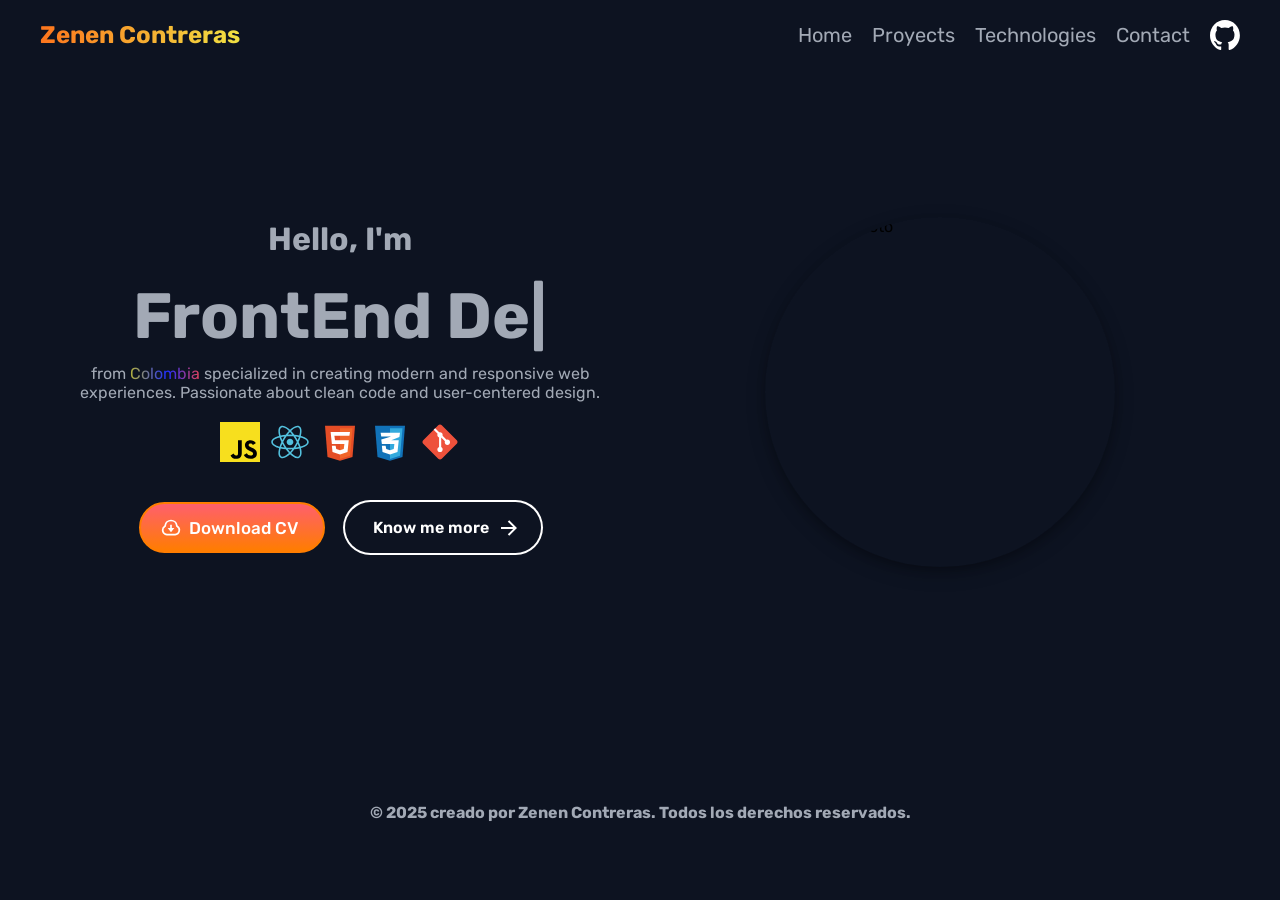
==== Portfolio/index.html @ 16622527 "change: home terminado" ====
<!DOCTYPE html>
<html lang="en">
<head>
    <meta charset="UTF-8">
    <meta name="viewport" content="width=device-width, initial-scale=1.0">
    <link rel="shortcut icon" href="/Portfolio/assets/code.svg" type="image/x-icon">
    <link rel="stylesheet" href="style.css">
    <link rel="preconnect" href="https://fonts.googleapis.com">
    <link rel="preconnect" href="https://fonts.gstatic.com" crossorigin>
    <link href="https://fonts.googleapis.com/css2?family=Rubik:ital,wght@0,500;1,500&display=swap" rel="stylesheet">
    <title>Portfolio Website</title>
</head>
<body>

    <nav>
        <div id="logo" class="logo">
            <h1 class="gradiente">Zenen Contreras</</h1>
        </div>

        <ul>
            <li><a href="#hero">Home</a></li>
            <li><a href="#proyects">Proyects</a></li>
            <li><a href="#technologies">Technologies</a></li>
            <li><a href="#contact">Contact</a></li>
            <img src="/Portfolio/assets/github.svg" alt="Logo de github">
        </ul>



    </nav>

    <section id="hero" class="home">

        <div class="grid1">
            <h2 class="gradiente">Hello, I'm</h2>
            <h1 id="typewriter"><span id="text"></span><span class="cursor">|</span></h1>
    
            <p>from <span> Colombia </span>specialized in creating modern and responsive web experiences. Passionate about clean code and user-centered design.</p>

            <div class="tecnologies">
                <img src="/Portfolio/assets/javascript.svg" alt="Javascript logo">
                <img src="/Portfolio/assets/react.svg" alt="React logo">
                <img src="/Portfolio/assets/html.svg" alt="html logo">
                <img src="/Portfolio/assets/css.svg" alt="">
                <img src="/Portfolio/assets/git.svg" alt="git logo">
            </div>
            <div class="buttons">
                <button class="cssbuttons-io-button">
                    <svg xmlns="http://www.w3.org/2000/svg" viewBox="0 0 24 24" width="20" height="20">
                      <path fill="none" d="M0 0h24v24H0z"></path>
                      <path fill="currentColor" d="M1 14.5a6.496 6.496 0 0 1 3.064-5.519 8.001 8.001 0 0 1 15.872 0 6.5 6.5 0 0 1-2.936 12L7 21c-3.356-.274-6-3.078-6-6.5zm15.848 4.487a4.5 4.5 0 0 0 2.03-8.309l-.807-.503-.12-.942a6.001 6.001 0 0 0-11.903 0l-.12.942-.805.503a4.5 4.5 0 0 0 2.029 8.309l.173.013h9.35l.173-.013zM13 12h3l-4 5-4-5h3V8h2v4z"></path>
                    </svg>
                    <span>Download CV</span>
                  </button>

                  <button class="animated-button">
                    <svg viewBox="0 0 24 24" class="arr-2" xmlns="http://www.w3.org/2000/svg">
                      <path
                        d="M16.1716 10.9999L10.8076 5.63589L12.2218 4.22168L20 11.9999L12.2218 19.778L10.8076 18.3638L16.1716 12.9999H4V10.9999H16.1716Z"
                      ></path>
                    </svg>
                    <span class="text">Know me more</span>
                    <span class="circle"></span>
                    <svg viewBox="0 0 24 24" class="arr-1" xmlns="http://www.w3.org/2000/svg">
                      <path
                        d="M16.1716 10.9999L10.8076 5.63589L12.2218 4.22168L20 11.9999L12.2218 19.778L10.8076 18.3638L16.1716 12.9999H4V10.9999H16.1716Z"
                      ></path>
                    </svg>
                  </button>
            </div>
        </div>
        <div class="grid2">
            <img src="/Portfolio/assets/lego-me.PNG" alt="Lego me photo">
        </div>

    </section>

    <section id="proyects">

    </section>

    <section id="technologies">


    </section id='contact'>

    <footer>
        <h4> © 2025 creado por Zenen Contreras. Todos los derechos reservados. </h4>
    </footer>
    <script src="script.js"></script>
</body>
</html>
---- Portfolio/style.css ----
:root{
    --gradiente: linear-gradient(#e66465, #9198e5)

}


*{
    margin: 0;
    padding: 0;
    box-sizing: border-box;
    font-family: "rubik", sans-serif;
}

body{
    background-color: #0D1321;
}


a{
    color: #a2a9b5;
    text-decoration: none;
}

a:hover{
    color: white;
    cursor: pointer;
}

h1{
    size: 2rem;
}

button{
    color: #a2a9b5;
    padding: 5px;
    border-radius: 10px;

}


/* Navbar */

nav {
    padding: 20px 40px;
    display: flex;
    width: 100%;
    justify-content: space-between;
    align-items: center;
    position: fixed;
}


nav .logo{
    display: flex;
    justify-content: space-between;
    align-items: center;
}

.logo h1{
    transition: all 0.7s;
    background: linear-gradient(90deg, rgba(253,117,29,1) 0%, rgba(252,236,69,0.9542410714285714) 100%);
    -webkit-text-fill-color: transparent;
    -webkit-background-clip: text;
    cursor: pointer;
}

.logo h1:hover{
    transform: scale(1.02);
}



nav ul{
    display: flex;
    justify-content: center;
    align-items: center;
    gap: 20px;
    list-style: none;
    font-size: 1.25em;
}


ul a{
    transition: ease-in 1s;
}


ul a:hover{
    background: linear-gradient(90deg, rgba(253,117,29,1) 0%, rgba(252,236,69,0.9542410714285714) 100%);
    -webkit-text-fill-color: transparent;
    -webkit-background-clip: text;
    transform: scale(1.3);
}

ul img{
    width: 30px;
    height: 30px;
    cursor: pointer;
    transition: all 0.4s;
}

ul img:hover{
    transform: scale(1.1);
}


/* Home */

.home{
    padding: 200px 40px 200px 40px;
    display: grid;
    grid-template-columns: 1fr 1fr;
    grid-template-rows: 1fr;
}


.grid1{
    display: flex;
    justify-content: center;
    align-items: center;
    flex-direction: column;
    color: #a2a9b5;
}

.grid1 h2{
    font-size: 2em;
    padding: 10px;
}

.grid1 h1{
    font-size: 4em;
    padding: 10px;
}

.cursor {
    display: inline-block;
    animation: blink 0.8s steps(2, start) infinite;
  }
  
@keyframes blink {
    to {
      visibility: hidden;
    }
}

.grid1{
    padding: 10px;
}

.grid1 p{
    text-align: center;
}
  
.grid1 p span{
    background: linear-gradient(90deg, rgba(180,178,58,1) 0%, rgba(29,43,253,1) 50%, rgba(252,69,69,1) 100%);
    -webkit-text-fill-color: transparent;
    -webkit-background-clip: text;
} 
.tecnologies{
    display: flex;
    justify-content: center;
    align-items: center;
    padding: 20px;
    gap: 10px;
}

.tecnologies img{
    width: 40px;
    height: 40px;
}

.buttons{
    padding: 20px;
    display: flex;
    gap: 20px;
    align-items: center;
    justify-content: center;
}

.cssbuttons-io-button {
    display: flex;
    align-items: center;
    font-family: inherit;
    font-weight: 500;
    font-size: 17px;
    padding: 0.8em 1.5em 0.8em 1.2em;
    color: white;
    background: #ff7d00;
    background: linear-gradient(0deg, rgba(255, 125, 0, 1) 0%, rgba(255, 95, 109, 1) 100%);
    border: 2px solid #ff7d00;
    border-radius: 20em;
    cursor: pointer;
  }
  
  .cssbuttons-io-button svg {
    margin-right: 8px;
  }
  
  .cssbuttons-io-button:hover {
    border-color: white;
    box-shadow: 0 0.5em 1.5em -0.5em #bf5800;
  }
  
  .cssbuttons-io-button:active {
    box-shadow: 0 0.3em 1em -0.5em #bf5800;
  }

  /* Know me more button */

/* From Uiverse.io by gharsh11032000 */ 
.animated-button {
    position: relative;
    display: flex;
    align-items: center;
    gap: 4px;
    padding: 12px 36px;
    border: 4px solid;
    border-color: transparent;
    font-size: 16px;
    background-color: inherit;
    border-radius: 100px;
    font-weight: 600;
    color: white;
    box-shadow: 0 0 0 2px white;
    cursor: pointer;
    overflow: hidden;
    transition: all 0.6s cubic-bezier(0.23, 1, 0.32, 1);
  }
  
  .animated-button svg {
    position: absolute;
    width: 24px;
    fill: white;
    z-index: 9;
    transition: all 0.8s cubic-bezier(0.23, 1, 0.32, 1);
  }
  
  .animated-button .arr-1 {
    right: 16px;
  }
  
  .animated-button .arr-2 {
    left: -25%;
  }
  
  .animated-button .circle {
    position: absolute;
    top: 50%;
    left: 50%;
    transform: translate(-50%, -50%);
    width: 20px;
    height: 20px;
    background-color: rgba(255, 125, 0, 1);
    border-radius: 50%;
    opacity: 0;
    transition: all 0.8s cubic-bezier(0.23, 1, 0.32, 1);
  }
  
  .animated-button .text {
    position: relative;
    z-index: 1;
    transform: translateX(-12px);
    transition: all 0.8s cubic-bezier(0.23, 1, 0.32, 1);
  }
  
  .animated-button:hover {
    box-shadow: 0 0 0 3px white;
    color: white;
    }   
  
  .animated-button:hover .arr-1 {
    right: -25%;
  }
  
  .animated-button:hover .arr-2 {
    left: 16px;
  }
  
  .animated-button:hover .text {
    transform: translateX(12px);
  }
  
  .animated-button:hover svg {
    fill: white;
  }
  
  .animated-button:active {
    scale: 1;
    box-shadow: 0 0 0 4px rgba(255, 125, 0, 1);;
  }
  
  .animated-button:hover .circle {
    width: 220px;
    height: 220px;
    opacity: 1;
  }

  /* Grid image right*/
  
.grid2{
    display: flex;
    justify-content: center;
    align-items: center;
}

.grid2 img{
    width: 350px;
    height: 350px;
    border-radius: 50%;
    box-shadow: 0 4px 8px 0 rgba(0, 0, 0, 0.2), 0 6px 20px 0 rgba(0, 0, 0, 0.19);
}

/* Footer */

footer{
    padding: 20px 40px;
    display: flex;
    justify-content: center;
    align-items: center;
    color: #a2a9b5;
}
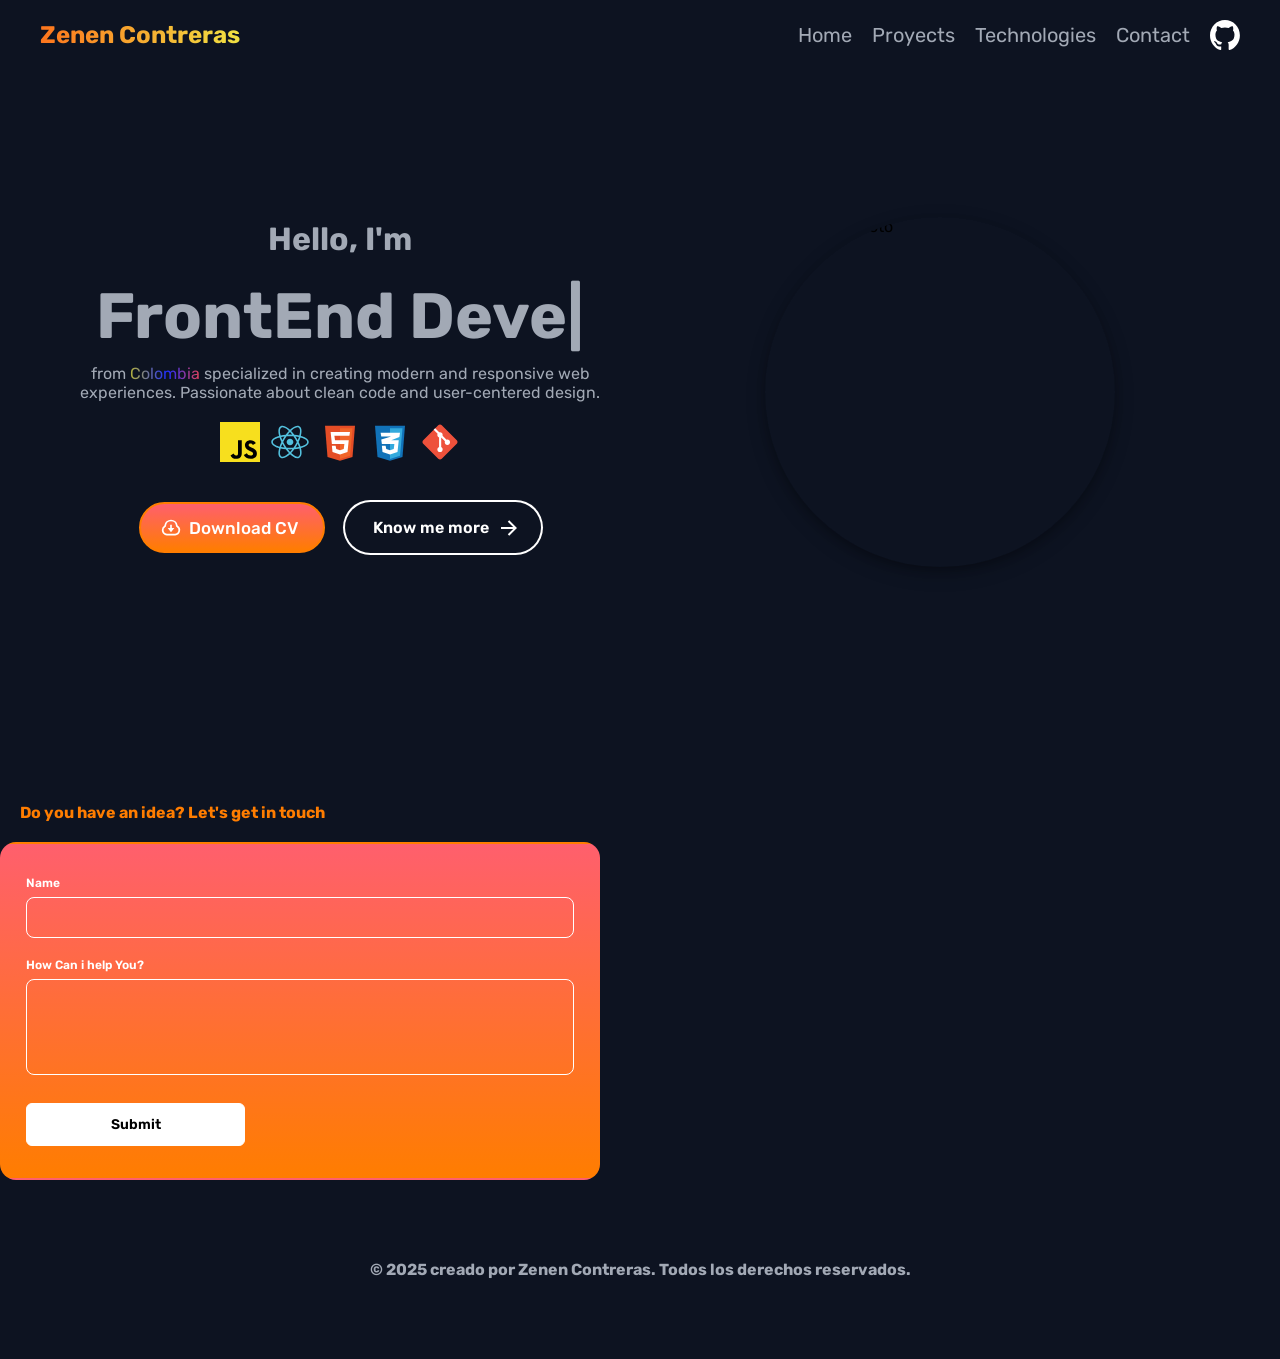
==== commit a30e24a9: "change: little changes" ====
--- a/Portfolio/index.html
+++ b/Portfolio/index.html
@@ -81,8 +81,25 @@
 
     <section id="technologies">
 
+    </section>
 
-    </section id='contact'>
+    </section id='contact' class="contact">
+        <h3>Do you have an idea? Let's get in touch</h3>
+
+        <div class="form-container">
+            <form class="form">
+            <div class="form-group">
+                <label for="email">Name</label>
+                <input type="text" id="email" name="email" required="">
+            </div>
+            <div class="form-group">
+                <label for="textarea">How Can i help You?</label>
+                <textarea name="textarea" id="textarea" rows="10" cols="50" required="">          </textarea>
+            </div>
+            <button class="form-submit-btn" type="submit">Submit</button>
+            </form>
+        </div>
+    </section>
 
     <footer>
         <h4> © 2025 creado por Zenen Contreras. Todos los derechos reservados. </h4>
--- a/Portfolio/style.css
+++ b/Portfolio/style.css
@@ -13,6 +13,7 @@
 
 body{
     background-color: #0D1321;
+    align-items: center;
 }
 
 
@@ -47,6 +48,8 @@
     justify-content: space-between;
     align-items: center;
     position: fixed;
+    z-index: 1;
+    background-color: #0D1321;
 }
 
 
@@ -81,7 +84,7 @@
 
 
 ul a{
-    transition: ease-in 1s;
+    transition: 0.5s ease-in;
 }
 
 
@@ -89,7 +92,7 @@
     background: linear-gradient(90deg, rgba(253,117,29,1) 0%, rgba(252,236,69,0.9542410714285714) 100%);
     -webkit-text-fill-color: transparent;
     -webkit-background-clip: text;
-    transform: scale(1.3);
+    transform: scale(1.5);
 }
 
 ul img{
@@ -310,10 +313,129 @@
     box-shadow: 0 4px 8px 0 rgba(0, 0, 0, 0.2), 0 6px 20px 0 rgba(0, 0, 0, 0.19);
 }
 
+/* Contac*/
+
+.contact{
+    padding: 60px;
+    display: flex;
+    justify-content: center;
+    align-items: center;
+}
+
+ h3{
+    padding: 20px;
+    color: #ff7d00;
+    font-size: 1em;
+}
+
+/* From Uiverse.io by gharsh11032000 */ 
+.form-container {
+    width: 600px;
+    background: linear-gradient(0deg, rgba(255, 125, 0, 1) 0%, rgba(255, 95, 109, 1) 100%);
+    border: 2px solid transparent;
+    padding: 32px 24px;
+    font-size: 14px;
+    font-family: inherit;
+    color: white;
+    display: flex;
+    flex-direction: column;
+    gap: 20px;
+    box-sizing: border-box;
+    border-radius: 16px;
+  }
+  
+  .form-container button:active {
+    scale: 0.95;
+  }
+  
+  .form-container .form {
+    display: flex;
+    flex-direction: column;
+    gap: 20px;
+  }
+  
+  .form-container .form-group {
+    display: flex;
+    flex-direction: column;
+    gap: 2px;
+  }
+  
+  .form-container .form-group label {
+    display: block;
+    margin-bottom: 5px;
+    font-weight: 600;
+    font-size: 12px;
+  }
+  
+  .form-container .form-group input {
+    width: 100%;
+    padding: 12px 16px;
+    border-radius: 8px;
+    color: #fff;
+    font-family: inherit;
+    background-color: transparent;
+    border: 1px solid;
+  }
+  
+  .form-container .form-group textarea {
+    width: 100%;
+    padding: 12px 16px;
+    border-radius: 8px;
+    resize: none;
+    color: white;
+    height: 96px;
+    border: 1px solid white;
+    background-color: transparent;
+    font-family: inherit;
+  }
+  
+  .form-container .form-group input::placeholder {
+    opacity: 0.5;
+  }
+  
+  .form-container .form-group input:focus {
+    outline: none;
+  }
+  
+  .form-container .form-group textarea:focus {
+    outline: none;
+  }
+  
+  .form-container .form-submit-btn {
+    display: flex;
+    align-items: flex-start;
+    justify-content: center;
+    align-self: flex-start;
+    font-family: inherit;
+    color: black;
+    font-weight: 600;
+    width: 40%;
+    background: white;
+    border: 1px solid white;
+    padding: 12px 16px;
+    font-size: inherit;
+    gap: 8px;
+    margin-top: 8px;
+    cursor: pointer;
+    border-radius: 6px;
+    transition: 0.3s ease-in;
+  }
+  
+  .form-container .form-submit-btn:hover {
+    color:white;
+    background: linear-gradient(0deg, rgba(255, 125, 0, 1) 0%, rgba(255, 95, 109, 1) 100%);
+    transform:scale(1.02);
+    transform: translate(10px);
+  }
+  
+  
+  
+  
+
 /* Footer */
 
 footer{
-    padding: 20px 40px;
+    padding: 80px 40px;
     display: flex;
     justify-content: center;
     align-items: center;
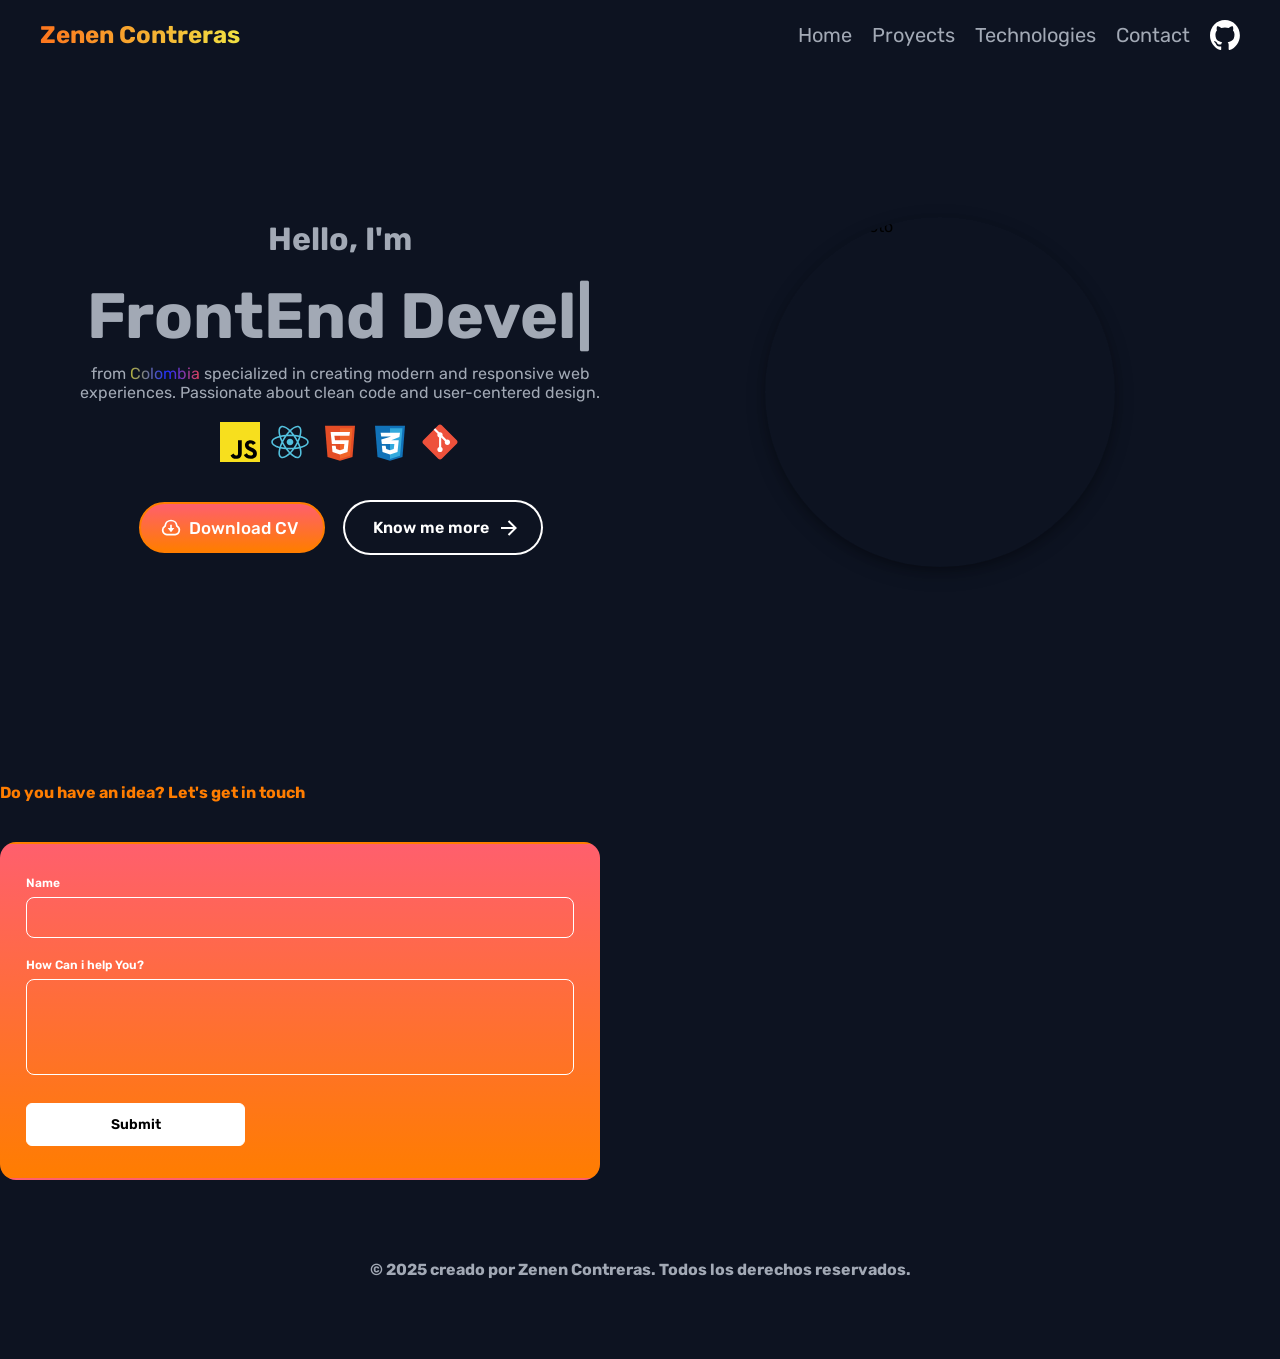
==== commit 471b1f12: "change: responsive changes" ====
--- a/Portfolio/index.html
+++ b/Portfolio/index.html
@@ -17,13 +17,15 @@
             <h1 class="gradiente">Zenen Contreras</</h1>
         </div>
 
-        <ul>
+        <ul class="nav">
             <li><a href="#hero">Home</a></li>
             <li><a href="#proyects">Proyects</a></li>
             <li><a href="#technologies">Technologies</a></li>
             <li><a href="#contact">Contact</a></li>
             <img src="/Portfolio/assets/github.svg" alt="Logo de github">
         </ul>
+
+        <button class="responsive-menu"><img src="/Portfolio/assets/burger-menu.svg" alt="Responsive menu"></button>
 
 
 
@@ -75,14 +77,6 @@
 
     </section>
 
-    <section id="proyects">
-
-    </section>
-
-    <section id="technologies">
-
-    </section>
-
     </section id='contact' class="contact">
         <h3>Do you have an idea? Let's get in touch</h3>
 
--- a/Portfolio/style.css
+++ b/Portfolio/style.css
@@ -88,24 +88,44 @@
 }
 
 
-ul a:hover{
+ul li:hover{
     background: linear-gradient(90deg, rgba(253,117,29,1) 0%, rgba(252,236,69,0.9542410714285714) 100%);
     -webkit-text-fill-color: transparent;
     -webkit-background-clip: text;
-    transform: scale(1.5);
+    
 }
 
 ul img{
     width: 30px;
     height: 30px;
     cursor: pointer;
-    transition: all 0.4s;
+    transition: 0.4s ease-in;
 }
 
 ul img:hover{
     transform: scale(1.1);
 }
 
+.responsive-menu{
+  display: none;
+}
+
+.responsive-menu img{
+  width: 40px;
+  height: 30px;
+}
+
+
+@media (width <= 900px){
+  .nav{
+    display: none;
+  }
+
+  .responsive-menu{
+    display: flex;
+  }
+
+}
 
 /* Home */
 
@@ -116,6 +136,40 @@
     grid-template-rows: 1fr;
 }
 
+@media (width <= 900px) {
+  
+  .home{
+    grid-template-columns: 1fr;
+    grid-template-rows: 1fr 1fr;
+  }
+
+  .grid2{
+    order:1;
+  }
+
+  .grid2 img{
+    width: 200px;
+    height: 200px;
+  }
+
+  .grid1{
+    order: 2;
+  }
+
+  .grid1 h2{
+    font-size: 1em;
+  }
+
+  .grid1 h1{
+    font-size: 1em;
+  }
+
+
+    
+  
+
+}
+
 
 .grid1{
     display: flex;
@@ -128,11 +182,13 @@
 .grid1 h2{
     font-size: 2em;
     padding: 10px;
+    text-align: center;
 }
 
 .grid1 h1{
     font-size: 4em;
     padding: 10px;
+    text-align: center;
 }
 
 .cursor {
@@ -316,14 +372,12 @@
 /* Contac*/
 
 .contact{
-    padding: 60px;
-    display: flex;
-    justify-content: center;
-    align-items: center;
+    padding: 30px;
+    align-content: center;
 }
 
  h3{
-    padding: 20px;
+    padding-bottom: 40px;
     color: #ff7d00;
     font-size: 1em;
 }
@@ -342,6 +396,12 @@
     gap: 20px;
     box-sizing: border-box;
     border-radius: 16px;
+  }
+
+  @media (width <= 900px) {
+      .form-container{
+        transform: scale(0.8);
+      }
   }
   
   .form-container button:active {
@@ -429,8 +489,6 @@
   }
   
   
-  
-  
 
 /* Footer */
 
@@ -440,4 +498,5 @@
     justify-content: center;
     align-items: center;
     color: #a2a9b5;
+    text-align: center;
 }
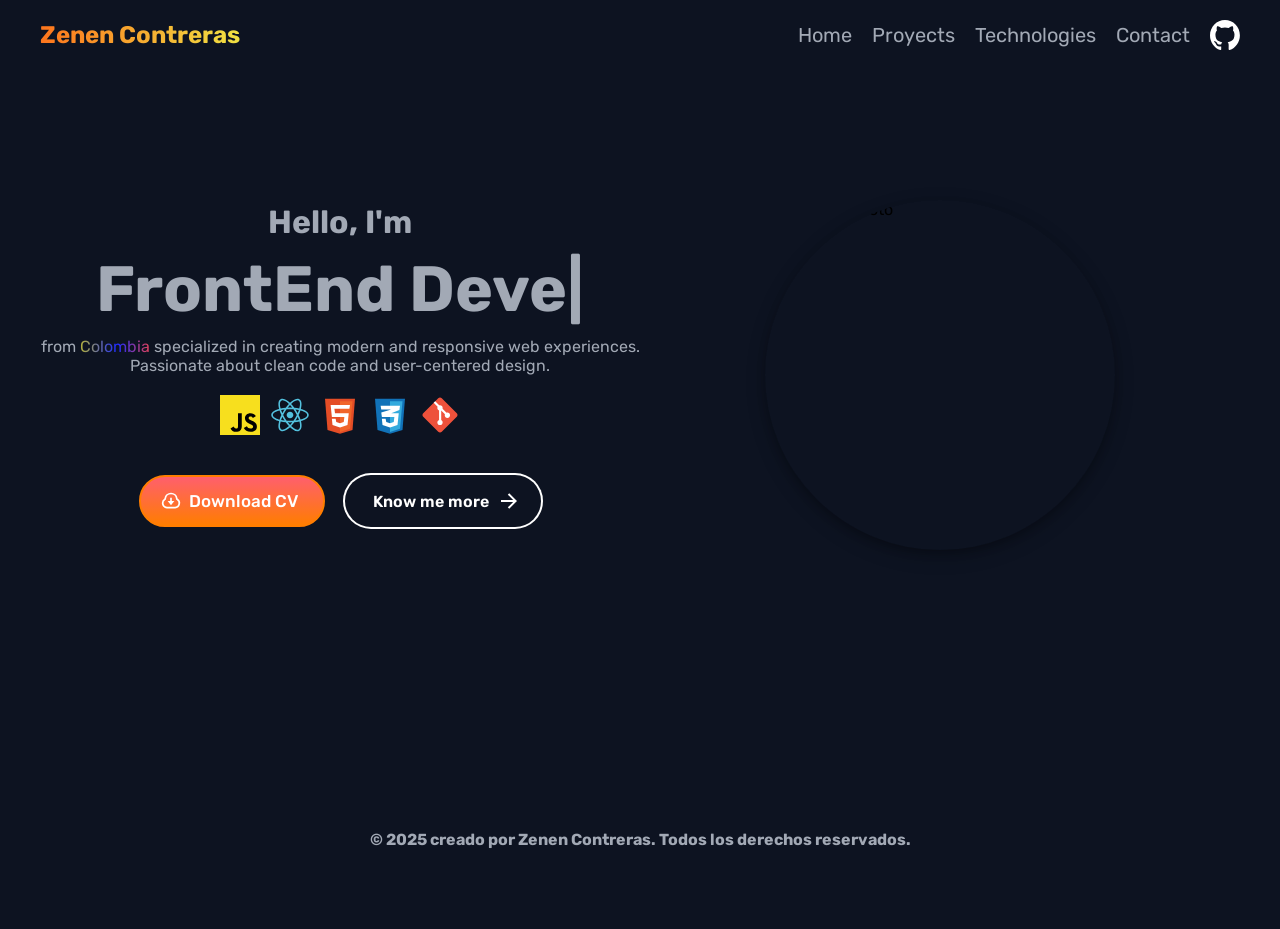
==== commit 966ad18d: "change: responsive dropdown menu and menu section" ====
--- a/Portfolio/index.html
+++ b/Portfolio/index.html
@@ -25,9 +25,7 @@
             <img src="/Portfolio/assets/github.svg" alt="Logo de github">
         </ul>
 
-        <button class="responsive-menu"><img src="/Portfolio/assets/burger-menu.svg" alt="Responsive menu"></button>
-
-
+        <button class="responsive-menu"><img src="/Portfolio/assets/burger-menu.svg" alt="Responsive menu"></img>
 
     </nav>
 
@@ -77,6 +75,7 @@
 
     </section>
 
+     <!-- 
     </section id='contact' class="contact">
         <h3>Do you have an idea? Let's get in touch</h3>
 
@@ -94,7 +93,7 @@
             </form>
         </div>
     </section>
-
+    -->
     <footer>
         <h4> © 2025 creado por Zenen Contreras. Todos los derechos reservados. </h4>
     </footer>
--- a/Portfolio/style.css
+++ b/Portfolio/style.css
@@ -32,12 +32,15 @@
 }
 
 button{
-    color: #a2a9b5;
-    padding: 5px;
-    border-radius: 10px;
-
-}
-
+  background: none;
+  border: 0;
+  color: inherit;
+  /* cursor: default; */
+  font: inherit;
+  line-height: normal;
+  overflow: visible;
+  padding: 0;
+}
 
 /* Navbar */
 
@@ -52,6 +55,19 @@
     background-color: #0D1321;
 }
 
+.nav.active {
+  display: flex;
+  flex-direction: column;
+  position: absolute;
+  top: 80px;
+  right: 20px;
+  background-color: #0D1321;
+  padding: 20px;
+  gap: 15px;
+  border-radius: 10px;
+  z-index: 2;
+  border: 1px solid white;
+}
 
 nav .logo{
     display: flex;
@@ -106,8 +122,14 @@
     transform: scale(1.1);
 }
 
-.responsive-menu{
+nav button{
   display: none;
+  background-color: #0D1321;
+  box-shadow: none;
+}
+
+.responsive-menu:hover{
+  cursor: pointer;
 }
 
 .responsive-menu img{
@@ -115,8 +137,7 @@
   height: 30px;
 }
 
-
-@media (width <= 900px){
+@media only screen and (width <= 900px){
   .nav{
     display: none;
   }
@@ -136,37 +157,28 @@
     grid-template-rows: 1fr;
 }
 
-@media (width <= 900px) {
+@media only screen and (width <= 900px) {
   
   .home{
     grid-template-columns: 1fr;
     grid-template-rows: 1fr 1fr;
+    padding-top: 100px;
   }
 
   .grid2{
     order:1;
   }
 
-  .grid2 img{
-    width: 200px;
-    height: 200px;
-  }
-
   .grid1{
     order: 2;
   }
 
-  .grid1 h2{
-    font-size: 1em;
-  }
-
-  .grid1 h1{
-    font-size: 1em;
-  }
-
-
-    
-  
+}
+
+@media only screen and (width <= 530px) {
+  .home{
+    padding-top: 50px;
+  }
 
 }
 
@@ -181,7 +193,6 @@
 
 .grid1 h2{
     font-size: 2em;
-    padding: 10px;
     text-align: center;
 }
 
@@ -202,12 +213,18 @@
     }
 }
 
-.grid1{
-    padding: 10px;
-}
-
 .grid1 p{
     text-align: center;
+}
+
+@media only screen and (width <= 900px){
+  .grid1 h2{
+    font-size: 1.25em;
+  }
+
+  .grid1 h1{
+    font-size: 1.5em;
+  }
 }
   
 .grid1 p span{
@@ -232,8 +249,13 @@
     padding: 20px;
     display: flex;
     gap: 20px;
-    align-items: center;
-    justify-content: center;
+}
+
+@media only screen and (width <= 530px){
+  .buttons{
+    display: flex;
+    flex-direction: column;
+  }
 }
 
 .cssbuttons-io-button {
@@ -369,9 +391,17 @@
     box-shadow: 0 4px 8px 0 rgba(0, 0, 0, 0.2), 0 6px 20px 0 rgba(0, 0, 0, 0.19);
 }
 
+@media only screen and (width <=900px){
+  .grid2 img{
+    width: 250px;
+    height: 250px;
+  }
+}
+
 /* Contac*/
 
 .contact{
+    display: none;
     padding: 30px;
     align-content: center;
 }
@@ -396,12 +426,6 @@
     gap: 20px;
     box-sizing: border-box;
     border-radius: 16px;
-  }
-
-  @media (width <= 900px) {
-      .form-container{
-        transform: scale(0.8);
-      }
   }
   
   .form-container button:active {
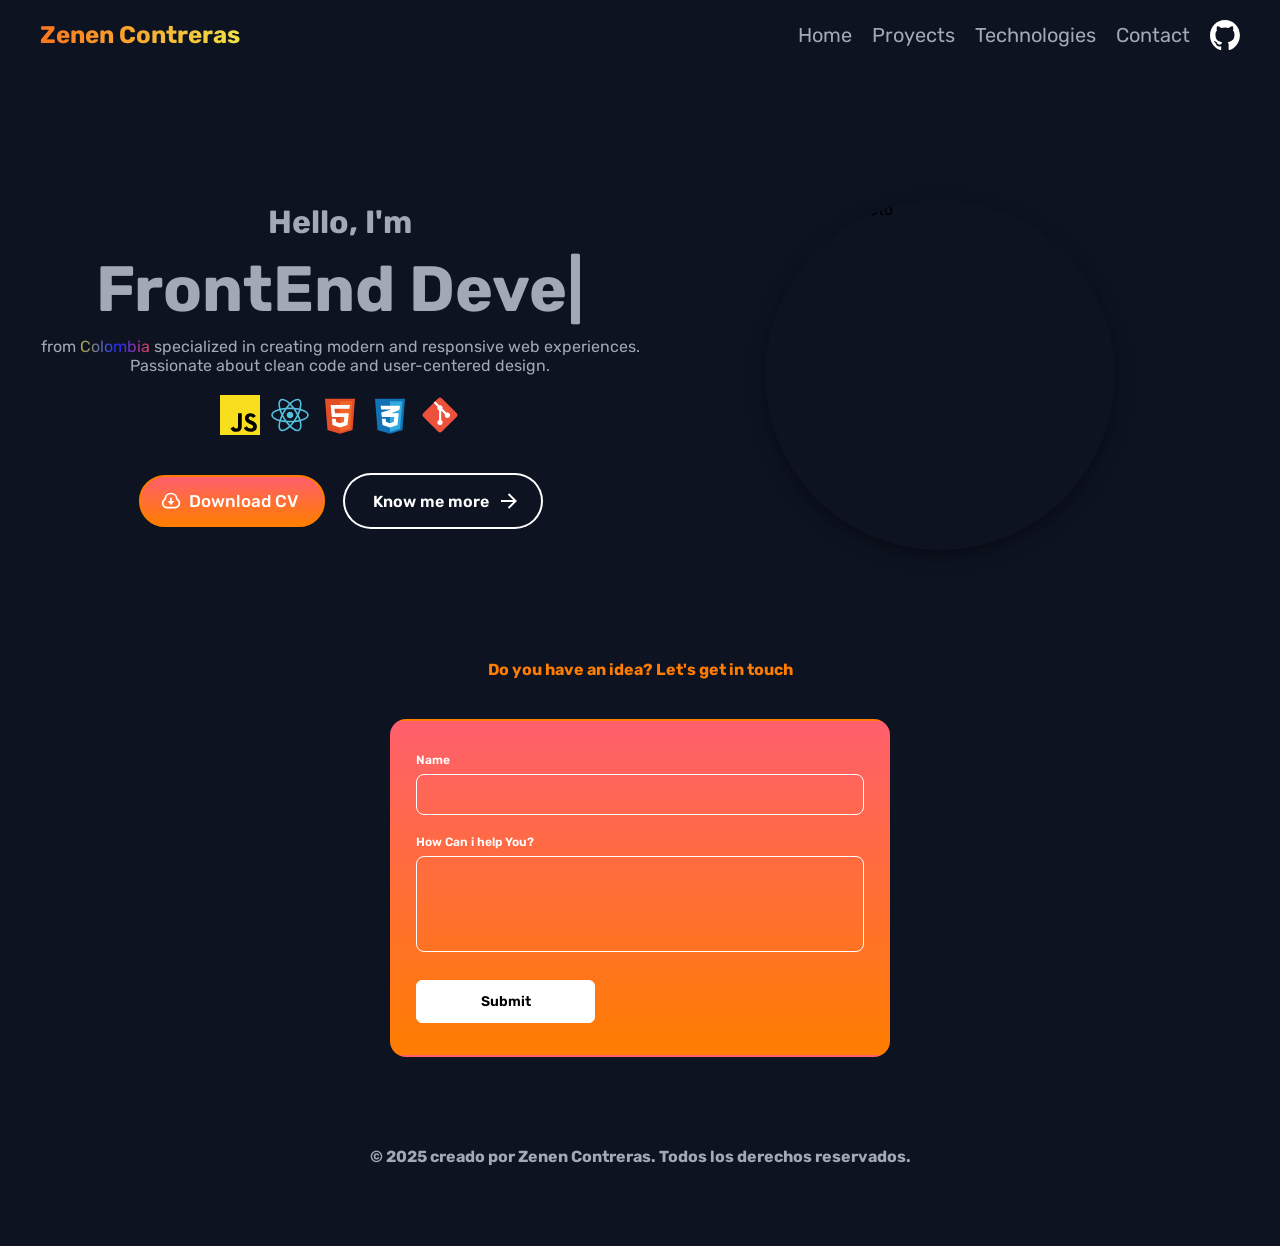
==== commit 93688e9c: "change: portfolio terminado" ====
--- a/Portfolio/index.html
+++ b/Portfolio/index.html
@@ -75,8 +75,7 @@
 
     </section>
 
-     <!-- 
-    </section id='contact' class="contact">
+    <section id='contact' class="contact">
         <h3>Do you have an idea? Let's get in touch</h3>
 
         <div class="form-container">
@@ -93,7 +92,7 @@
             </form>
         </div>
     </section>
-    -->
+
     <footer>
         <h4> © 2025 creado por Zenen Contreras. Todos los derechos reservados. </h4>
     </footer>
--- a/Portfolio/style.css
+++ b/Portfolio/style.css
@@ -151,7 +151,7 @@
 /* Home */
 
 .home{
-    padding: 200px 40px 200px 40px;
+    padding: 200px 40px 100px 40px;
     display: grid;
     grid-template-columns: 1fr 1fr;
     grid-template-rows: 1fr;
@@ -401,11 +401,13 @@
 /* Contac*/
 
 .contact{
-    display: none;
-    padding: 30px;
-    align-content: center;
-}
-
+    width: 100%;
+    padding: 10px;
+    display: flex;
+    justify-content: center;
+    align-items: center;
+    flex-direction: column;
+}
  h3{
     padding-bottom: 40px;
     color: #ff7d00;
@@ -414,7 +416,7 @@
 
 /* From Uiverse.io by gharsh11032000 */ 
 .form-container {
-    width: 600px;
+    width: 500px;
     background: linear-gradient(0deg, rgba(255, 125, 0, 1) 0%, rgba(255, 95, 109, 1) 100%);
     border: 2px solid transparent;
     padding: 32px 24px;
@@ -512,6 +514,12 @@
     transform: translate(10px);
   }
   
+  @media only screen and (width <=530px){
+      .form-container{
+        width: 100%;
+        padding: 32px 32px;
+      }
+  }
   
 
 /* Footer */
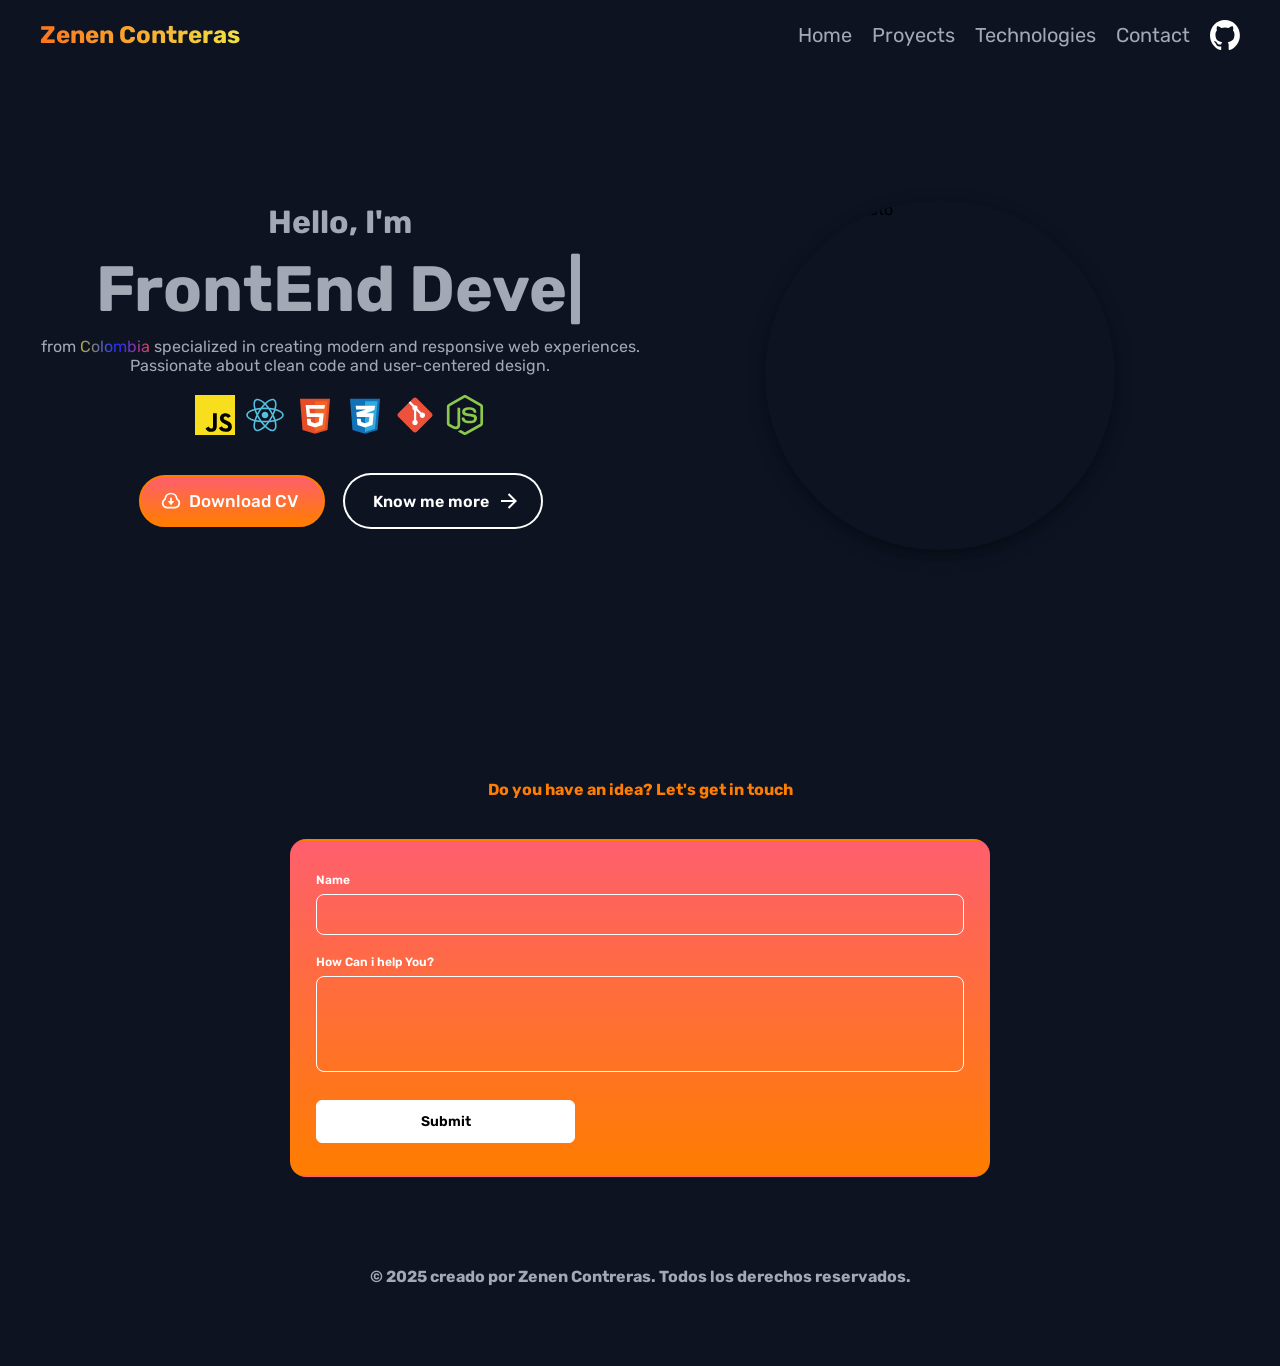
==== commit 9d1788f5: "change: nodejs icon" ====
--- a/Portfolio/index.html
+++ b/Portfolio/index.html
@@ -41,8 +41,9 @@
                 <img src="/Portfolio/assets/javascript.svg" alt="Javascript logo">
                 <img src="/Portfolio/assets/react.svg" alt="React logo">
                 <img src="/Portfolio/assets/html.svg" alt="html logo">
-                <img src="/Portfolio/assets/css.svg" alt="">
+                <img src="/Portfolio/assets/css.svg" alt="css logo">
                 <img src="/Portfolio/assets/git.svg" alt="git logo">
+                <img src="/Portfolio/assets/nodejs.svg" alt="nodejs logo">
             </div>
             <div class="buttons">
                 <button class="cssbuttons-io-button">
--- a/Portfolio/style.css
+++ b/Portfolio/style.css
@@ -151,7 +151,7 @@
 /* Home */
 
 .home{
-    padding: 200px 40px 100px 40px;
+    padding: 200px 40px 220px 40px;
     display: grid;
     grid-template-columns: 1fr 1fr;
     grid-template-rows: 1fr;
@@ -162,7 +162,7 @@
   .home{
     grid-template-columns: 1fr;
     grid-template-rows: 1fr 1fr;
-    padding-top: 100px;
+    padding: 100px 40px;
   }
 
   .grid2{
@@ -416,7 +416,7 @@
 
 /* From Uiverse.io by gharsh11032000 */ 
 .form-container {
-    width: 500px;
+    width: 700px;
     background: linear-gradient(0deg, rgba(255, 125, 0, 1) 0%, rgba(255, 95, 109, 1) 100%);
     border: 2px solid transparent;
     padding: 32px 24px;
@@ -514,7 +514,7 @@
     transform: translate(10px);
   }
   
-  @media only screen and (width <=530px){
+  @media only screen and (width <=850px){
       .form-container{
         width: 100%;
         padding: 32px 32px;
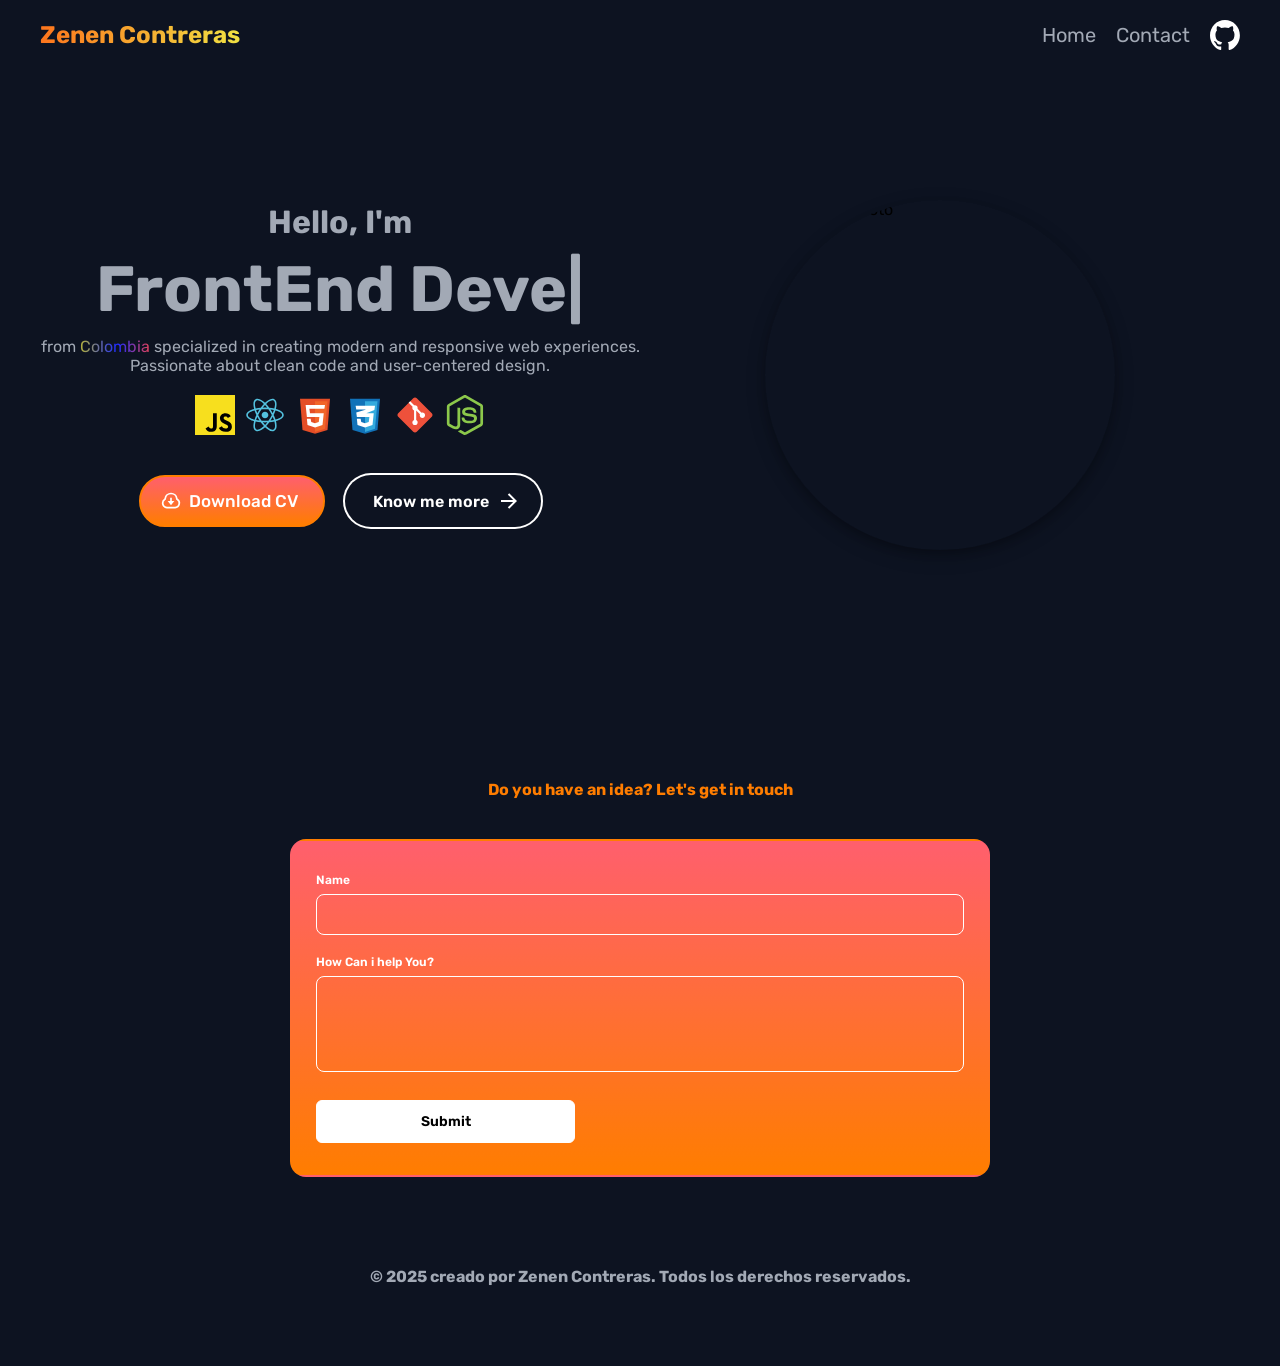
==== commit a51d586a: "change: proyecto completado" ====
--- a/Portfolio/index.html
+++ b/Portfolio/index.html
@@ -19,8 +19,6 @@
 
         <ul class="nav">
             <li><a href="#hero">Home</a></li>
-            <li><a href="#proyects">Proyects</a></li>
-            <li><a href="#technologies">Technologies</a></li>
             <li><a href="#contact">Contact</a></li>
             <img src="/Portfolio/assets/github.svg" alt="Logo de github">
         </ul>
--- a/Portfolio/style.css
+++ b/Portfolio/style.css
@@ -189,6 +189,7 @@
     align-items: center;
     flex-direction: column;
     color: #a2a9b5;
+    z-index: 0;
 }
 
 .grid1 h2{
